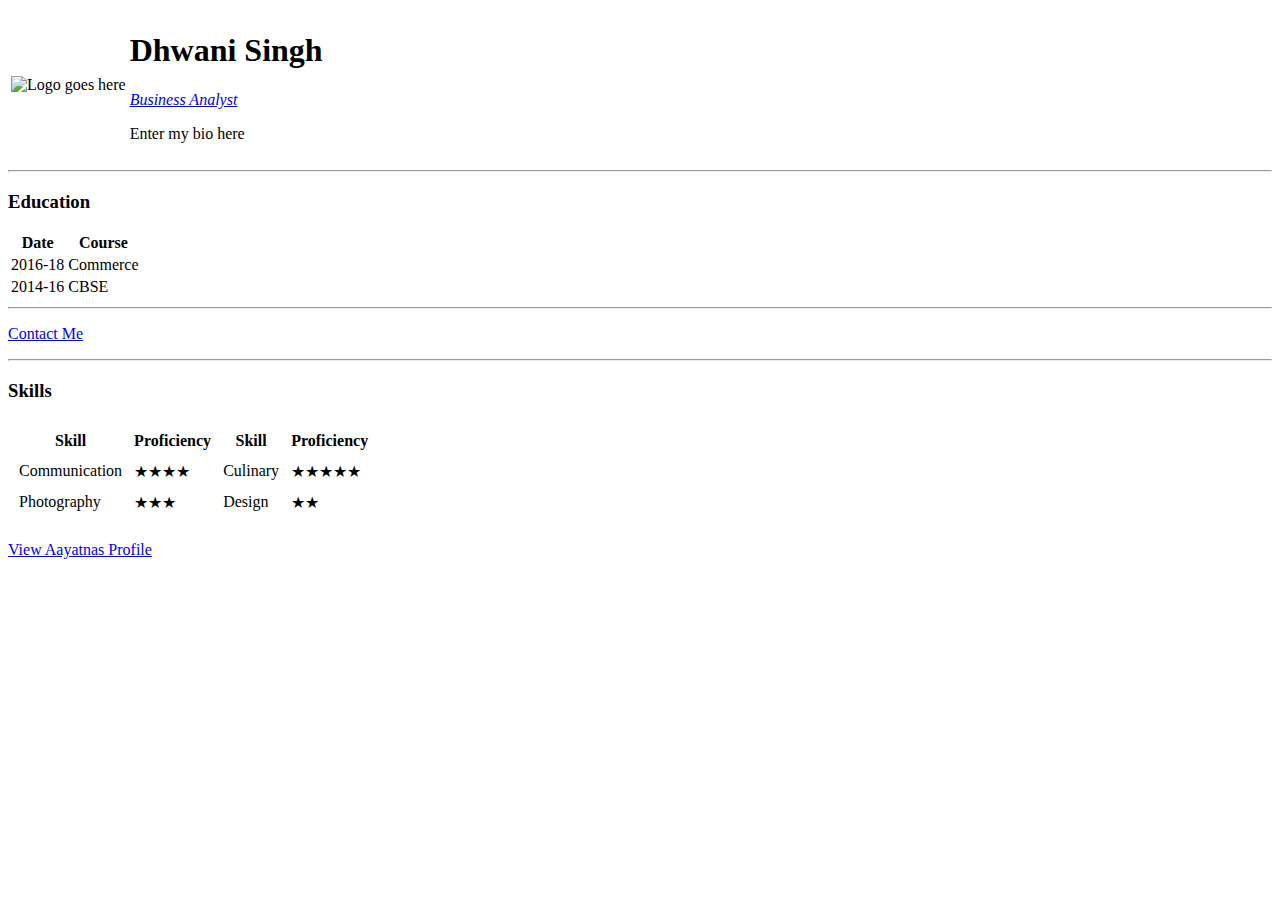
==== index.html @ baea681e "Added initial CV" ====
<!DOCTYPE html>
<html lang="en" dir="ltr">

<head>
  <meta charset="utf-8">
  <title>Test website</title>
</head>

<body>
  <table>
    <tr>
      <td> <img src="C:\Users\dkadi\Desktop\Web Dev\Images\flynava-logo-1_DpCue4cB 1.jpg" alt="Logo goes here"></td>
      <td>
        <h1>Dhwani Singh</h1>
        <p><em><a href="https://www.linkedin.com/in/dhwani-singh-7320681a0">Business Analyst</a></em></p>
        <p>Enter my bio here </p>
      </td>
    </tr>
  </table>
  <hr>
  <h3>Education</h3>
  <!-- <ul>
    <li>IHM Bangalore</li>
    <li>Delhi Public School</li>
    <ol start="1" , type="1">
      <li><strong>2016-18:</strong> Commerce</li>
      <li><strong>2014-2016:</strong> CBSE</li>
    </ol>
  </ul> -->
  <table>
    <thead>
      <tr>
        <th>Date</th>
        <th>Course</th>
      </tr>
    </thead>
    <tbody>
      <tr>
        <td>2016-18</td>
        <td>Commerce</td>
      </tr>
      <tr>
        <td>2014-16</td>
        <td>CBSE</td>
      </tr>
    </tbody>
  </table>
  <hr>
  <p><a href="C:\Users\dkadi\Desktop\Web Dev\HTML - Personal Site\Contact Me.html">Contact Me</a></p>
  <hr>
  <h3>Skills</h3>
  <table cellspacing = "10">
    <thead>
      <tr>
        <th>Skill</th>
        <th>Proficiency</th>
        <th>Skill</th>
        <th>Proficiency</th>

      </tr>
    </thead>
    <tbody>
      <tr>
        <td>Communication</td>
        <td>★★★★</td>
        <td>Culinary</td>
        <td>★★★★★</td>
      </tr>
      <tr>
        <td>Photography</td>
        <td>★★★</td>
        <td>Design</td>
        <td>★★</td>
      </tr>
    </tbody>
  </table>
  <br>
  <a href="C:\Users\dkadi\Desktop\Web Dev\HTML - Personal Site\My Page.html">View Aayatnas Profile</a>
</body>

</html>
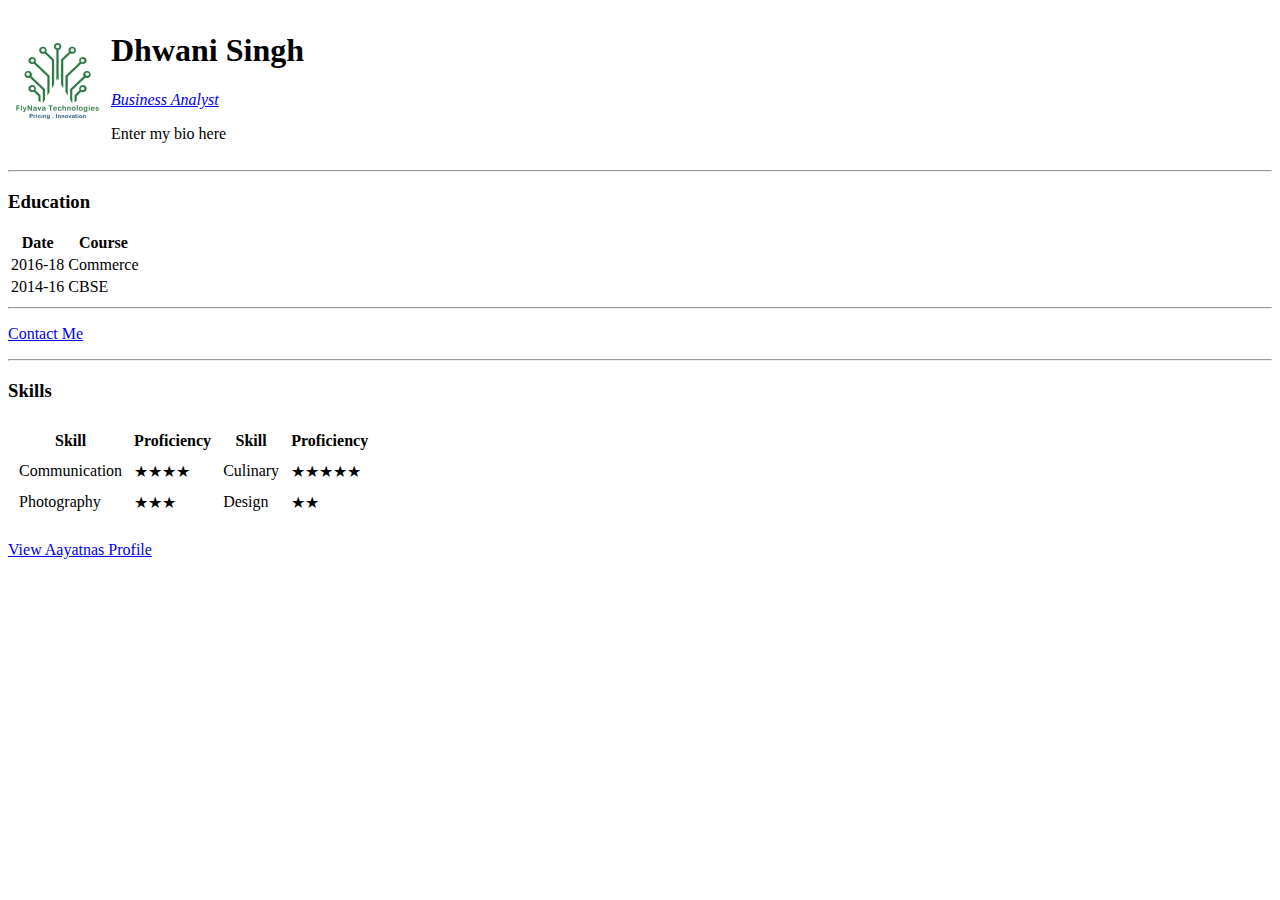
==== commit bfe5995a: "Changed image" ====
--- a/index.html
+++ b/index.html
@@ -9,7 +9,7 @@
 <body>
   <table>
     <tr>
-      <td> <img src="C:\Users\dkadi\Desktop\Web Dev\Images\flynava-logo-1_DpCue4cB 1.jpg" alt="Logo goes here"></td>
+      <td> <img src="flynava-logo-1_DpCue4cB 1.jpg" alt="Logo goes here"></td>
       <td>
         <h1>Dhwani Singh</h1>
         <p><em><a href="https://www.linkedin.com/in/dhwani-singh-7320681a0">Business Analyst</a></em></p>
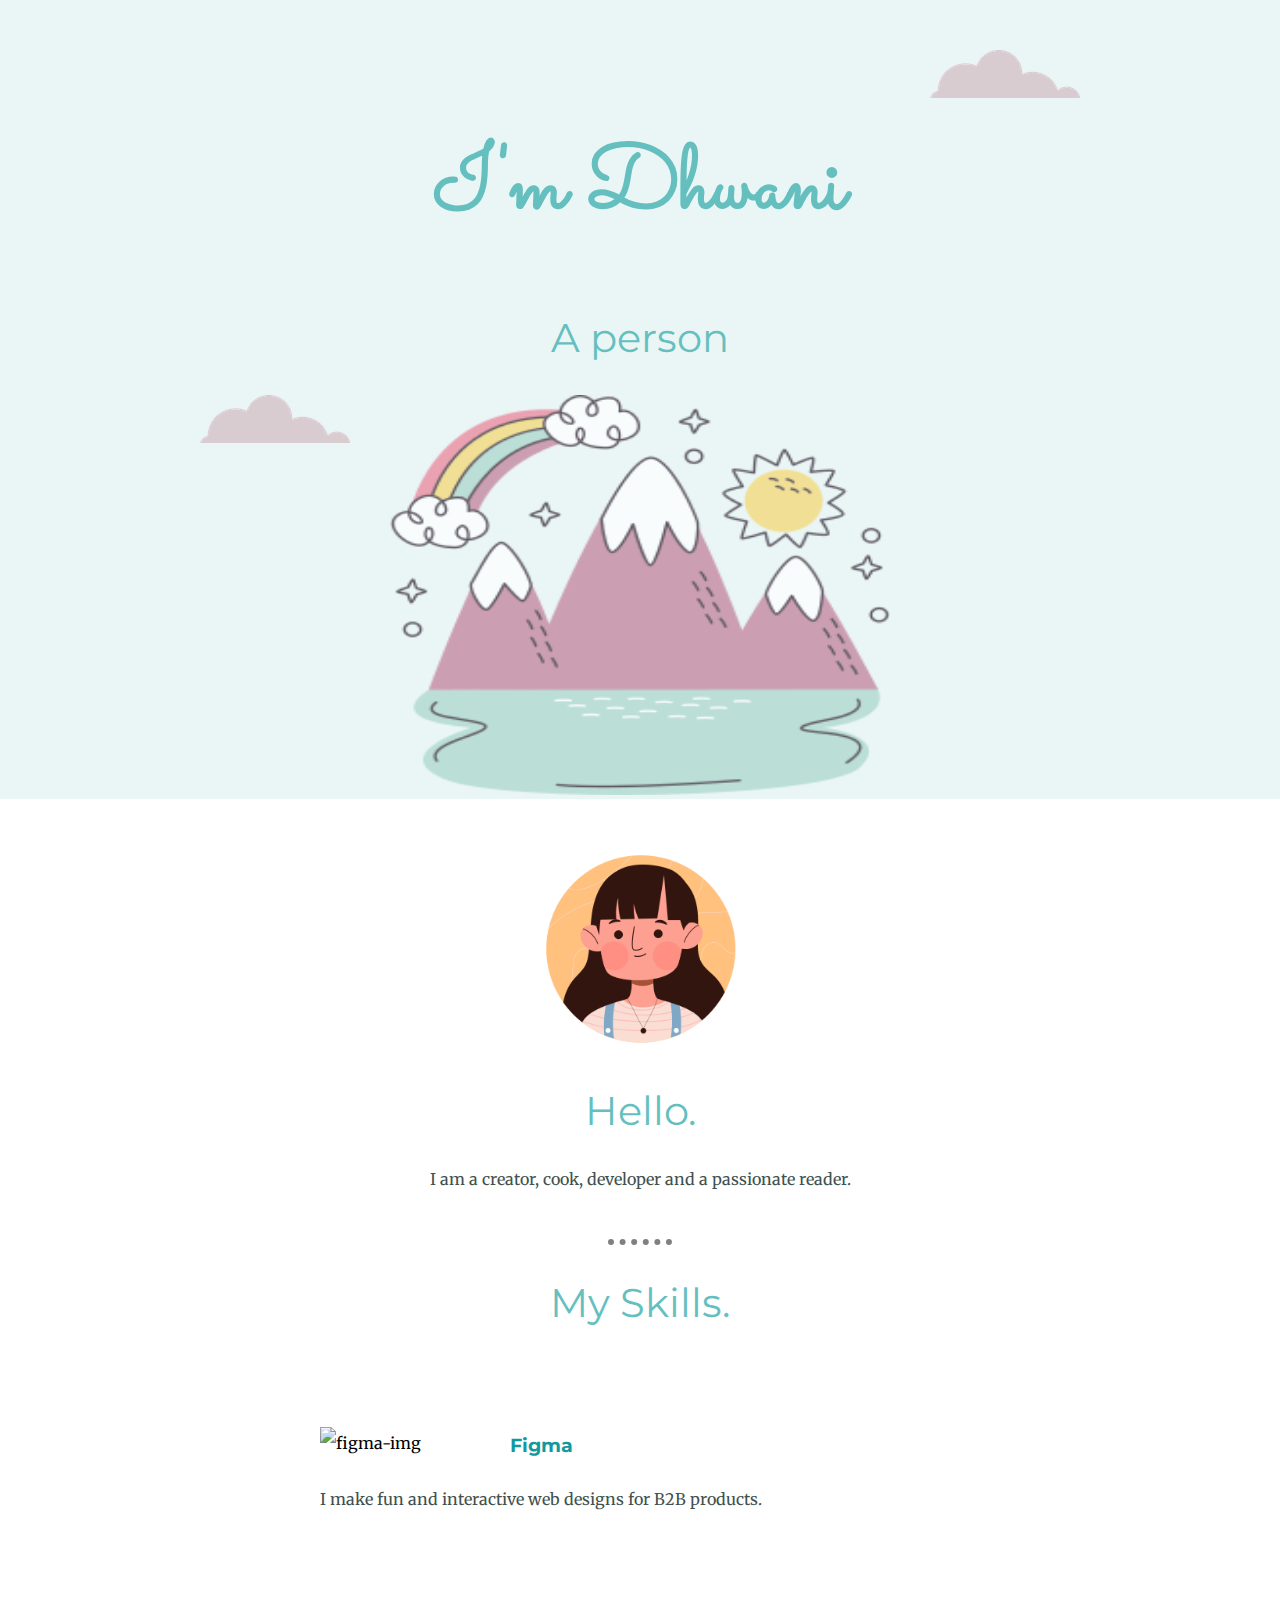
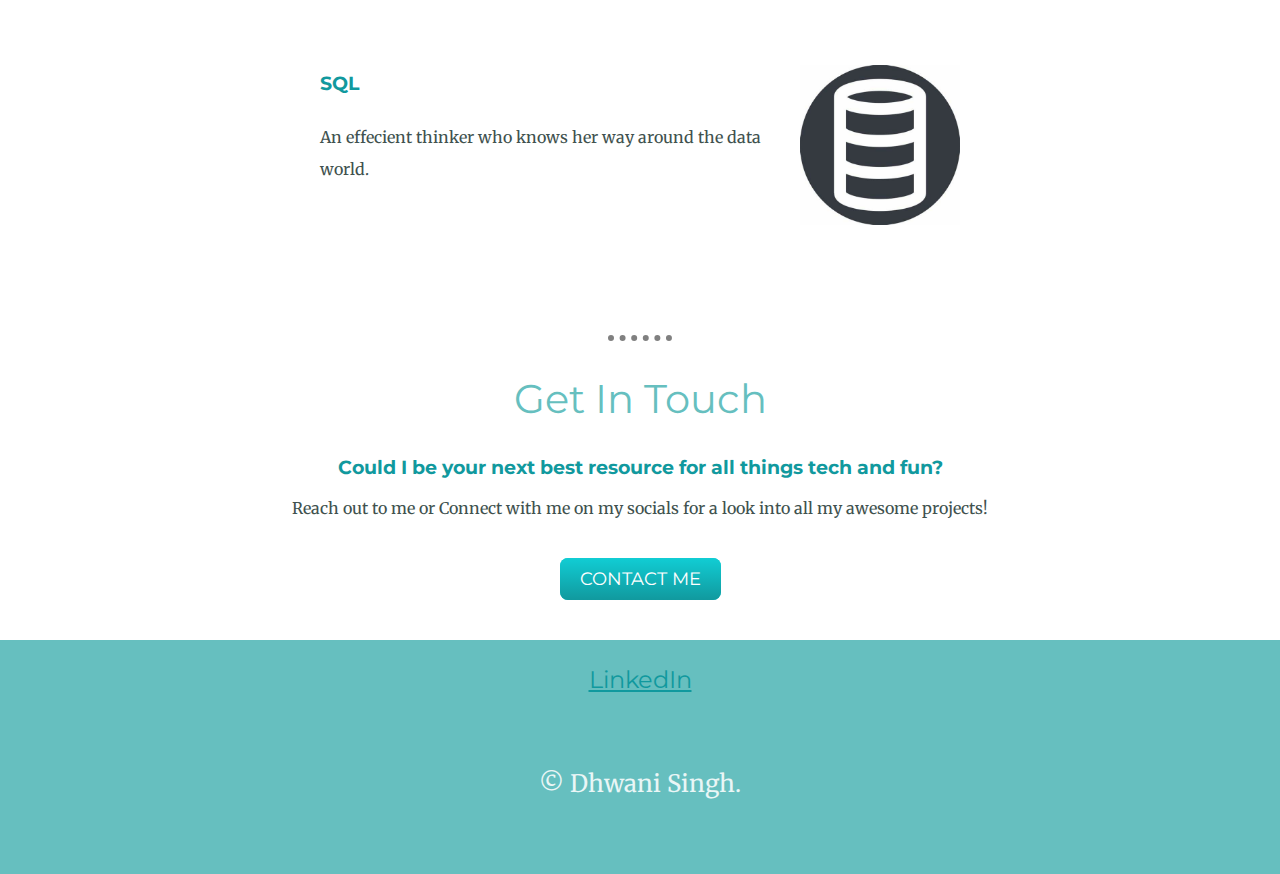
==== commit be1039ee: "new pages" ====
--- a/index.html
+++ b/index.html
@@ -3,79 +3,60 @@
 
 <head>
   <meta charset="utf-8">
-  <title>Test website</title>
+  <title>Dhwani Singh</title>
+  <link rel="stylesheet" href="css/styles.css">
+  <link rel="icon" href="icon.ico">
+  <link rel="preconnect" href="https://fonts.googleapis.com">
+  <link rel="preconnect" href="https://fonts.gstatic.com" crossorigin>
+  <link href="https://fonts.googleapis.com/css2?family=Merriweather&family=Montserrat&family=Sacramento&display=swap" rel="stylesheet">
 </head>
 
 <body>
-  <table>
-    <tr>
-      <td> <img src="flynava-logo-1_DpCue4cB 1.jpg" alt="Logo goes here"></td>
-      <td>
-        <h1>Dhwani Singh</h1>
-        <p><em><a href="https://www.linkedin.com/in/dhwani-singh-7320681a0">Business Analyst</a></em></p>
-        <p>Enter my bio here </p>
-      </td>
-    </tr>
-  </table>
-  <hr>
-  <h3>Education</h3>
-  <!-- <ul>
-    <li>IHM Bangalore</li>
-    <li>Delhi Public School</li>
-    <ol start="1" , type="1">
-      <li><strong>2016-18:</strong> Commerce</li>
-      <li><strong>2014-2016:</strong> CBSE</li>
-    </ol>
-  </ul> -->
-  <table>
-    <thead>
-      <tr>
-        <th>Date</th>
-        <th>Course</th>
-      </tr>
-    </thead>
-    <tbody>
-      <tr>
-        <td>2016-18</td>
-        <td>Commerce</td>
-      </tr>
-      <tr>
-        <td>2014-16</td>
-        <td>CBSE</td>
-      </tr>
-    </tbody>
-  </table>
-  <hr>
-  <p><a href="C:\Users\dkadi\Desktop\Web Dev\HTML - Personal Site\Contact Me.html">Contact Me</a></p>
-  <hr>
-  <h3>Skills</h3>
-  <table cellspacing = "10">
-    <thead>
-      <tr>
-        <th>Skill</th>
-        <th>Proficiency</th>
-        <th>Skill</th>
-        <th>Proficiency</th>
+  <div class="top-container">
+    <img src="images/cloud.png" alt="cloud-img" class="top-cloud">
+    <h1>I'm Dhwani</h1>
+    <h2>A person</h2>
+    <img src="images/cloud.png" alt="cloud-img" class="bottom-cloud">
+    <img src="images/mountain.png" alt="mountain-img" class="mountain">
+  </div>
 
-      </tr>
-    </thead>
-    <tbody>
-      <tr>
-        <td>Communication</td>
-        <td>★★★★</td>
-        <td>Culinary</td>
-        <td>★★★★★</td>
-      </tr>
-      <tr>
-        <td>Photography</td>
-        <td>★★★</td>
-        <td>Design</td>
-        <td>★★</td>
-      </tr>
-    </tbody>
-  </table>
-  <br>
-  <a href="C:\Users\dkadi\Desktop\Web Dev\HTML - Personal Site\My Page.html">View Aayatnas Profile</a>
+  <div class="middle-container">
+    <div class="profile">
+      <img src="images/profile.png" alt="profile-img" class="profileimg">
+      <h2>Hello.</h2>
+      <p>I am a creator, cook, developer and a passionate reader.</p>
+
+    </div>
+    <hr>
+    <div class="skills">
+      <h2>My Skills.</h2>
+      <div class="skill-row">
+        <img class="figma" src="C:\Users\DELL-7410\Desktop\personal\web dev\Personal SIte\images\figma img.jpg" alt="figma-img">
+        <h3>Figma</h3>
+        <p>I make fun and interactive web designs for B2B products. </p>
+      </div>
+      <div class="skill-row">
+        <img class="sql" src="images/sql.jpg" alt="sql-img">
+        <h3>SQL</h3>
+        <p>An effecient thinker who knows her way around the data world.</p>
+      </div>
+    </div>
+    <hr>
+    <div class="contact-me">
+      <h2>Get In Touch</h2>
+      <h3>Could I be your next best resource for all things tech and fun?</h3>
+      <p>Reach out to me or Connect with me on my socials for a look into all my awesome projects!</p>
+      <a class="btn" href="mailto:dkadian@hotmail.com">CONTACT ME</a>
+    </div>
+  </div>
+
+
+  <div class="bottom-container">
+    <a class="footer-link" href="https://www.linkedin.com/">LinkedIn</a>
+    <p class="copyright">© Dhwani Singh.</p>
+  </div>
+
+
 </body>
 
 </html>
--- a/css/styles.css
+++ b/css/styles.css
@@ -0,0 +1,139 @@
+body {
+  margin: 0;
+  text-align: center;
+  font-family: Merriweather, serif;
+}
+
+h1 {
+  font-family: sacramento, sans-serif;
+  font-size: 562%;
+  color: #66BFBF;
+  line-height: 2;
+  margin: 0;
+}
+
+h2 {
+  font-family: Montserrat, sans-serif;
+  font-size: 2.5rem;
+  color: #66BFBF;
+  font-weight: normal;
+}
+
+h3 {
+  font-family: Montserrat, sans-serif;
+  color: #11999E;
+}
+
+a {
+  color: #11999E;
+}
+
+.footer-link {
+  font-family: Montserrat, sans-serif;
+  font-size: 150%;
+  /* margin: 50px auto 25px auto; */
+}
+
+.mountain {
+  height: 400px;
+  width: 500px;
+  opacity: 70%;
+}
+
+.profileimg {
+  height: 200px;
+  width: 200px;
+  margin-top: 50px;
+}
+
+.skill-row {
+  width: 50%;
+  margin: 100px auto 150px auto;
+  text-align: left;
+  line-height: 2;
+}
+
+.figma {
+  width: 25%;
+  float: left;
+  margin-right: 30px;
+}
+
+.sql {
+  width: 25%;
+  float: right;
+  margin-left: 30px;
+}
+
+.copyright {
+  color: #EAF6F6;
+  /* margin: 25px auto auto auto; */
+  font-size: 150%;
+  padding-top: 50px;
+  padding-bottom: 0;
+}
+
+hr {
+  border-style: none;
+  border-width: 6px;
+  border-color: grey;
+  border-top-style: dotted;
+  width: 5%;
+}
+
+p {
+  color: #40514e;
+  margin-bottom: 50px;
+}
+
+.btn {
+  background: #11cdd4;
+  background-image: -webkit-linear-gradient(top, #11cdd4, #11999e);
+  background-image: -moz-linear-gradient(top, #11cdd4, #11999e);
+  background-image: -ms-linear-gradient(top, #11cdd4, #11999e);
+  background-image: -o-linear-gradient(top, #11cdd4, #11999e);
+  background-image: linear-gradient(to bottom, #11cdd4, #11999e);
+  -webkit-border-radius: 8;
+  -moz-border-radius: 8;
+  border-radius: 8px;
+  font-family: Montserrat, sans-serif;
+  color: #ffffff;
+  font-size: 18px;
+  padding: 10px 20px 10px 20px;
+  text-decoration: none;
+}
+
+.btn:hover {
+  background: #30e3cb;
+  background-image: -webkit-linear-gradient(top, #30e3cb, #2bc4ad);
+  background-image: -moz-linear-gradient(top, #30e3cb, #2bc4ad);
+  background-image: -ms-linear-gradient(top, #30e3cb, #2bc4ad);
+  background-image: -o-linear-gradient(top, #30e3cb, #2bc4ad);
+  background-image: linear-gradient(to bottom, #30e3cb, #2bc4ad);
+  text-decoration: none;
+}
+
+.top-container {
+  background-color: #EAF6F6;
+  padding-top: 100px;
+}
+
+.middle-container {}
+
+.bottom-container {
+  background-color: #66BFBF;
+  margin-top: 50px;
+  padding-top: 25px;
+  padding-bottom: 25px;
+}
+
+.bottom-cloud {
+  position: absolute;
+  left: 200px;
+}
+
+.top-cloud {
+  position: absolute;
+  right: 200px;
+  top: 50px;
+}
